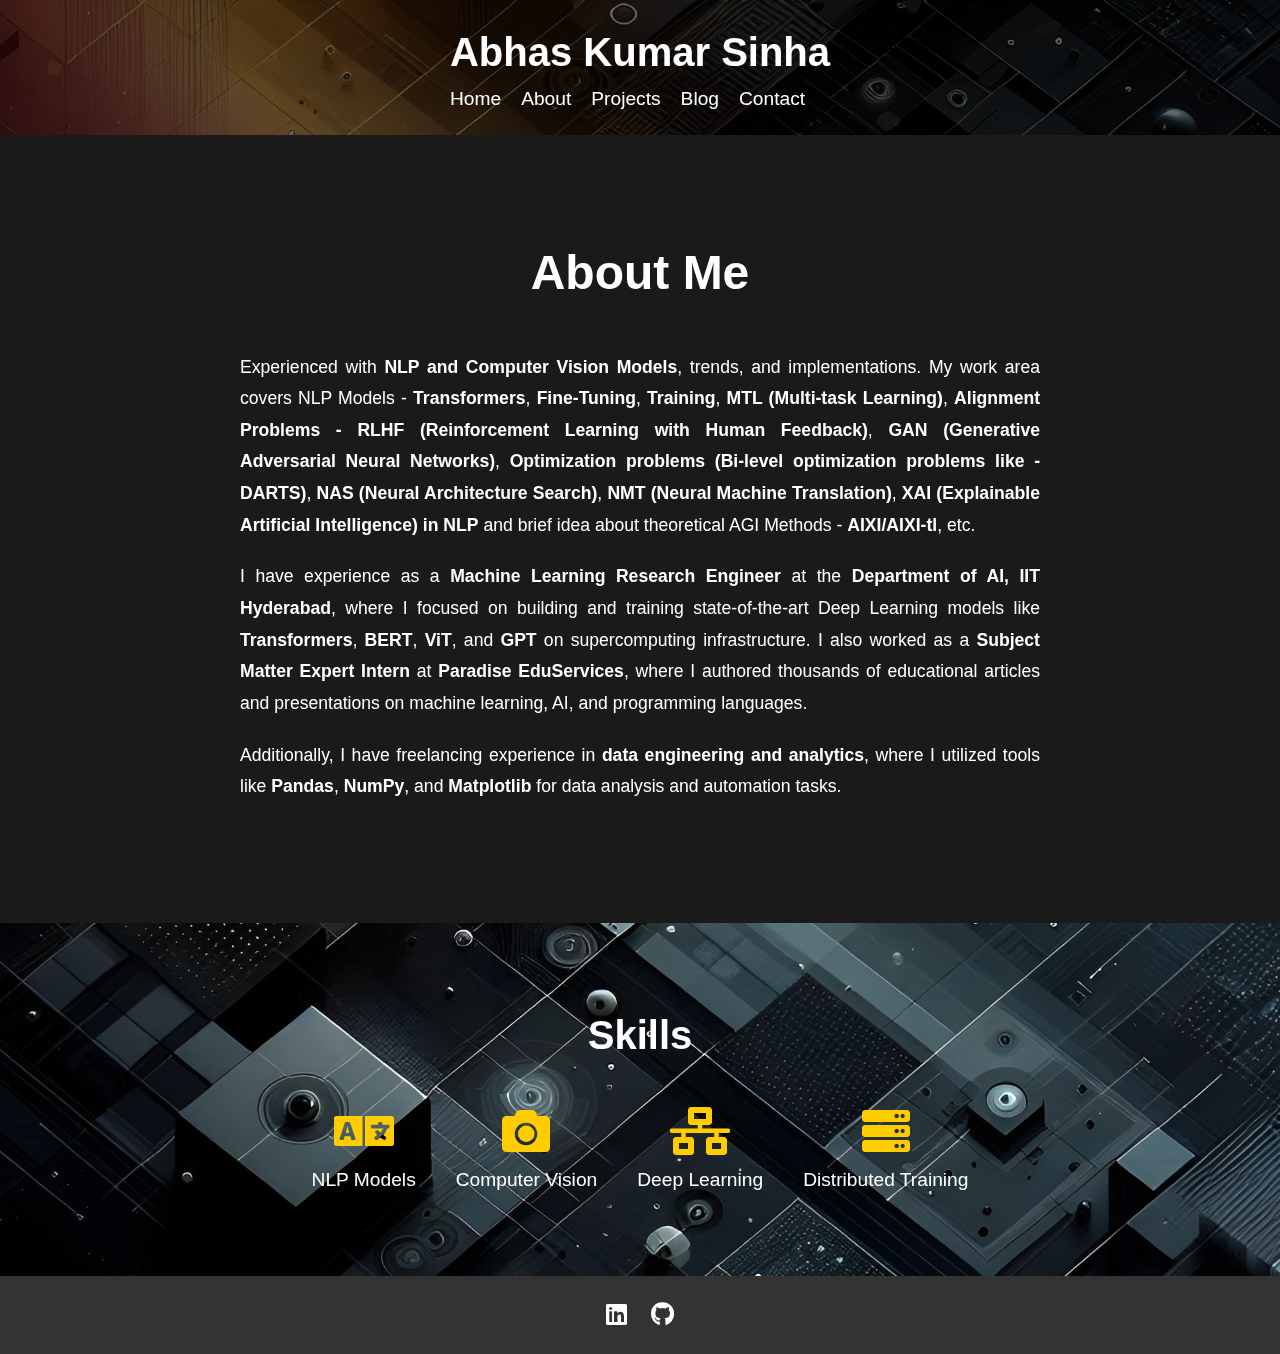
==== about.html @ 0da46b5e "Lessss GOOOOOOO Gigachad!" ====
<!DOCTYPE html>
<html lang="en">
<head>
    <meta charset="UTF-8">
    <meta name="viewport" content="width=device-width, initial-scale=1.0">
    <title>About - Abhas Kumar Sinha</title>
    <link rel="stylesheet" href="styles.css">
	<link rel="stylesheet" href="https://cdnjs.cloudflare.com/ajax/libs/font-awesome/5.15.4/css/all.min.css" integrity="sha512-***" crossorigin="anonymous" />
</head>
<body>
    <!-- Header Section -->
    <header>
        <div class="container">
            <h1>Abhas Kumar Sinha</h1>
            <nav>
                <ul>
                    <li><a href="index.html">Home</a></li>
                    <li><a href="about.html">About</a></li>
                    <li><a href="projects.html">Projects</a></li>
                    <li><a href="blog.html">Blog</a></li>
                    <li><a href="contact.html">Contact</a></li>
                </ul>
            </nav>
        </div>
    </header>

    <!-- About Section -->
    <section id="about" class="about">
        <div class="container">
            <h2>About Me</h2>
            <div class="about-content">
                <p align='justify'>Experienced with <strong>NLP and Computer Vision Models</strong>, trends, and implementations. My work area covers NLP Models - <strong>Transformers</strong>, <strong>Fine-Tuning</strong>, <strong>Training</strong>, <strong>MTL (Multi-task Learning)</strong>, <strong>Alignment Problems - RLHF (Reinforcement Learning with Human Feedback)</strong>, <strong>GAN (Generative Adversarial Neural Networks)</strong>, <strong>Optimization problems (Bi-level optimization problems like - DARTS)</strong>, <strong>NAS (Neural Architecture Search)</strong>, <strong>NMT (Neural Machine Translation)</strong>, <strong>XAI (Explainable Artificial Intelligence) in NLP</strong> and brief idea about theoretical AGI Methods - <strong>AIXI/AIXI-tl</strong>, etc.</p>

<p align='justify'>I have experience as a <strong>Machine Learning Research Engineer</strong> at the <strong>Department of AI, IIT Hyderabad</strong>, where I focused on building and training state-of-the-art Deep Learning models like <strong>Transformers</strong>, <strong>BERT</strong>, <strong>ViT</strong>, and <strong>GPT</strong> on supercomputing infrastructure. I also worked as a <strong>Subject Matter Expert Intern</strong> at <strong>Paradise EduServices</strong>, where I authored thousands of educational articles and presentations on machine learning, AI, and programming languages.</p>

<p align='justify'>Additionally, I have freelancing experience in <strong>data engineering and analytics</strong>, where I utilized tools like <strong>Pandas</strong>, <strong>NumPy</strong>, and <strong>Matplotlib</strong> for data analysis and automation tasks.</p>

            </div>
        </div>
    </section>

    <!-- Skills Section -->
    <section class="skills">
        <div class="container">
            <h2>Skills</h2>
            <div class="skills-icons">
                <div class="skill">
                    <i class="fas fa-language"></i>
                    <span>NLP Models</span>
                </div>
                <div class="skill">
                    <i class="fas fa-camera"></i>
                    <span>Computer Vision</span>
                </div>
				<div class="skill">
				<i class="fas fa-network-wired"></i>
				<span>Deep Learning</span>
			</div>
			<div class="skill">
				<i class="fas fa-server"></i>
				<span>Distributed Training</span>
			</div>
                <!-- Add more skills icons as needed -->
            </div>
        </div>
    </section>

    <!-- Footer Section -->
    <footer>
        <div class="container">
            <ul class="social-links">
                <li><a href="https://linkedin.com/in/abhas-kumar-sinha" target="_blank"><i class="fab fa-linkedin"></i></a></li>
                <li><a href="https://github.com/abhaskumarsinha" target="_blank"><i class="fab fa-github"></i></a></li>
                <!-- Add more social media icons as needed -->
            </ul>
        </div>
    </footer>
</body>
</html>
---- styles.css ----
/* Reset styles */
* {
    margin: 0;
    padding: 0;
    box-sizing: border-box;
}

/* Global styles */
body {
    font-family: 'Arial', sans-serif;
    line-height: 1.6;
    background-color: #1a1a1a;
    color: #ffffff;
    margin: 0;
    padding: 0;
}

body::before {
    content: '';
    position: fixed;
    top: 0;
    left: 0;
    width: 100%;
    height: 100%;
    background: rgba(0, 0, 0, 0.6); /* Adjust the opacity (0.6 for 60% opacity) */
    z-index: -1;
}

a {
    color: white;
    text-decoration: none; /* This removes the underline, if you prefer */
}

a:hover {
    color: white; /* Ensure the color remains white on hover */
    text-decoration: underline; /* Optionally add underline on hover */
}


.container {
    max-width: 1100px;
    margin: 0 auto;
    padding: 0 20px;
}

/* Header styles */
header {
    padding: 20px 0;
    display: flex;
    justify-content: space-between;
    align-items: center;
}

header h1 {
    font-size: 2.5rem;
}

header nav ul {
    display: flex;
    list-style-type: none;
}

header nav ul li {
    margin-right: 20px;
}

header nav ul li a {
    color: #ffffff;
    text-decoration: none;
    font-size: 1.2rem;
    transition: color 0.3s ease;
}

header nav ul li a:hover {
    color: #ffcc00; /* Change to your highlight color */
}

/* Introduction section styles */
.intro {
    padding: 100px 0;
    text-align: center;
}

.intro h2 {
    font-size: 3rem;
    margin-bottom: 20px;
}

.intro p {
    font-size: 1.1rem;
    max-width: 800px;
    margin: 0 auto 30px;
}

.intro .btn {
    display: inline-block;
    padding: 12px 30px;
    background-color: #ffcc00; /* Change to your highlight color */
    color: #1a1a1a;
    text-decoration: none;
    border-radius: 5px;
    transition: background-color 0.3s ease;
}

.intro .btn:hover {
    background-color: #e6b800; /* Lighter shade of highlight color */
}

/* Skills section styles */
.skills {
    padding: 80px 0;
    text-align: center;
}

.skills h2 {
    font-size: 2.5rem;
    margin-bottom: 40px;
}

.skills-icons {
    display: flex;
    justify-content: center;
    flex-wrap: wrap;
}

.skill {
    margin: 0 20px;
    text-align: center;
    transition: transform 0.3s ease;
}

.skill i {
    font-size: 3rem;
    margin-bottom: 10px;
    color: #ffcc00; /* Icon color */
}

.skill span {
    display: block;
    font-size: 1.2rem;
    color: #ffffff;
}

.skill:hover {
    transform: translateY(-5px);
}

/* Footer styles */
footer {
    background-color: #333333;
    padding: 20px 0;
    text-align: center;
}

.social-links {
    list-style-type: none;
    padding: 0;
}

.social-links li {
    display: inline-block;
    margin: 0 10px;
}

.social-links li a {
    color: #ffffff;
    font-size: 1.5rem;
    text-decoration: none;
    transition: color 0.3s ease;
}

.social-links li a:hover {
    color: #ffcc00; /* Change to your highlight color */
}

/* About section styles */
.about {
    padding: 100px 0;
    text-align: center;
    background-color: #1a1a1a; /* Dark background */
    color: #ffffff;
}

.about h2 {
    font-size: 3rem;
    margin-bottom: 40px;
}

.about-content {
    max-width: 800px;
    margin: 0 auto;
    line-height: 1.8;
}

.about-content p {
    font-size: 1.1rem;
    margin-bottom: 20px;
}

/* Skills section styles (similar to Home page) */

/* Footer styles (similar to Home page) */

/* Projects section styles */
.projects {
    padding: 100px 0;
    background-color: #1a1a1a; /* Dark background */
    color: #ffffff;
    text-align: center;
}

.projects h2 {
    font-size: 3rem;
    margin-bottom: 40px;
}

.project-grid {
    display: grid;
    grid-template-columns: repeat(auto-fit, minmax(300px, 1fr));
    grid-gap: 40px;
    justify-items: center;
    margin-top: 40px;
}

.project-item {
    background-color: #333;
    padding: 20px;
    border-radius: 8px;
    box-shadow: 0 4px 8px rgba(0, 0, 0, 0.1);
    transition: transform 0.3s ease;
}

.project-item:hover {
    transform: translateY(-5px);
}

.project-item h3 {
    font-size: 1.5rem;
    margin-bottom: 10px;
}

.project-item p {
    font-size: 1.1rem;
    margin-bottom: 20px;
    color: #ccc;
}

.project-item a {
    display: inline-block;
    padding: 10px 20px;
    background-color: #4CAF50;
    color: #fff;
    text-decoration: none;
    border-radius: 4px;
    transition: background-color 0.3s ease;
}

.project-item a:hover {
    background-color: #45a049;
}

/* Footer styles (similar to Home and About pages) */

/* Blog section styles */
.blog {
    padding: 100px 0;
    background-color: #1a1a1a; /* Dark background */
    color: #ffffff;
    text-align: center;
}

.blog h2 {
    font-size: 3rem;
    margin-bottom: 40px;
}

.blog-posts {
    display: grid;
    grid-template-columns: repeat(auto-fit, minmax(300px, 1fr));
    grid-gap: 40px;
    justify-items: center;
    margin-top: 40px;
}

.blog-post {
    background-color: #333;
    padding: 20px;
    border-radius: 8px;
    box-shadow: 0 4px 8px rgba(0, 0, 0, 0.1);
    transition: transform 0.3s ease;
    text-align: left;
}

.blog-post:hover {
    transform: translateY(-5px);
}

.blog-post h3 {
    font-size: 1.5rem;
    margin-bottom: 10px;
}

.blog-post p {
    font-size: 1.1rem;
    margin-bottom: 20px;
    color: #ccc;
}

.blog-post .post-date {
    color: #4CAF50; /* Accent color */
    font-weight: bold;
    margin-right: 10px;
}

.blog-post .post-category {
    background-color: #4CAF50; /* Accent color */
    color: #fff;
    padding: 4px 8px;
    border-radius: 4px;
}

.blog-post a {
    display: inline-block;
    padding: 10px 20px;
    background-color: #4CAF50; /* Accent color */
    color: #fff;
    text-decoration: none;
    border-radius: 4px;
    transition: background-color 0.3s ease;
}

.blog-post a:hover {
    background-color: #45a049; /* Darker shade of accent color */
}

/* Footer styles (similar to Home, About, and Projects pages) */

/* Contact section styles */
.contact {
    padding: 100px 0;
    background-color: #1a1a1a; /* Dark background */
    color: #ffffff;
    text-align: center;
}

.contact h2 {
    font-size: 3rem;
    margin-bottom: 40px;
}

.contact-form {
    max-width: 600px;
    margin: 0 auto;
    display: grid;
    grid-gap: 20px;
    text-align: left;
}

.contact-form .form-group {
    display: grid;
    grid-template-columns: 1fr;
    grid-gap: 10px;
}

.contact-form label {
    font-size: 1.2rem;
}

.contact-form input[type="text"],
.contact-form input[type="email"],
.contact-form input[type="tel"],
.contact-form textarea {
    width: 100%;
    padding: 10px;
    font-size: 1rem;
    border: 1px solid #ccc;
    border-radius: 4px;
}

.contact-form textarea {
    resize: vertical;
}

.contact-form button {
    background-color: #4CAF50; /* Accent color */
    color: #ffffff;
    padding: 10px 20px;
    border: none;
    border-radius: 4px;
    cursor: pointer;
    transition: background-color 0.3s ease;
}

.contact-form button:hover {
    background-color: #45a049; /* Darker shade of accent color */
}

/* Footer styles (similar to Home, About, Projects, and Blog pages) */

header nav ul li a:hover {
    color: #ffcc00; /* Highlight color */
    position: relative;
}

header nav ul li a:hover::after {
    content: '';
    display: block;
    width: 0;
    height: 2px;
    background-color: #ffcc00; /* Yellow color */
    position: absolute;
    bottom: 0;
    left: 0;
    transition: width 0.3s ease;
}

header nav ul li a:hover::after {
    width: 100%;
}

body {
    font-family: 'Arial', sans-serif;
    line-height: 1.6;
    background: url('bing_image_ai_background.jpg') center/cover no-repeat;
    background-color: rgba(0, 0, 0, 0.8); /* Black overlay with 80% opacity */
    color: #ffffff;
}


header nav ul li a:hover {
    color: #ffcc00; /* Highlight color */
    position: relative;
}

header nav ul li a:hover::after {
    content: '';
    display: block;
    width: 0;
    height: 2px;
    background-color: #ffcc00; /* Yellow color */
    position: absolute;
    bottom: 0;
    left: 0;
    transition: width 0.3s ease;
}

header nav ul li a:hover::after {
    width: 100%;
}


.intro .btn:hover,
.project-item a:hover,
.blog-post a:hover,
.social-links li a:hover {
    background-color: #e6b800; /* Lighter shade of highlight color */
}

.skill:hover {
    transform: translateY(-5px);
}

.blog-post:hover,
.project-item:hover {
    transform: translateY(-5px);
}

.contact-form button:hover {
    background-color: #45a049; /* Darker shade of accent color */
}

.social-links li a:hover {
    color: #ffcc00; /* Change to your highlight color */
}
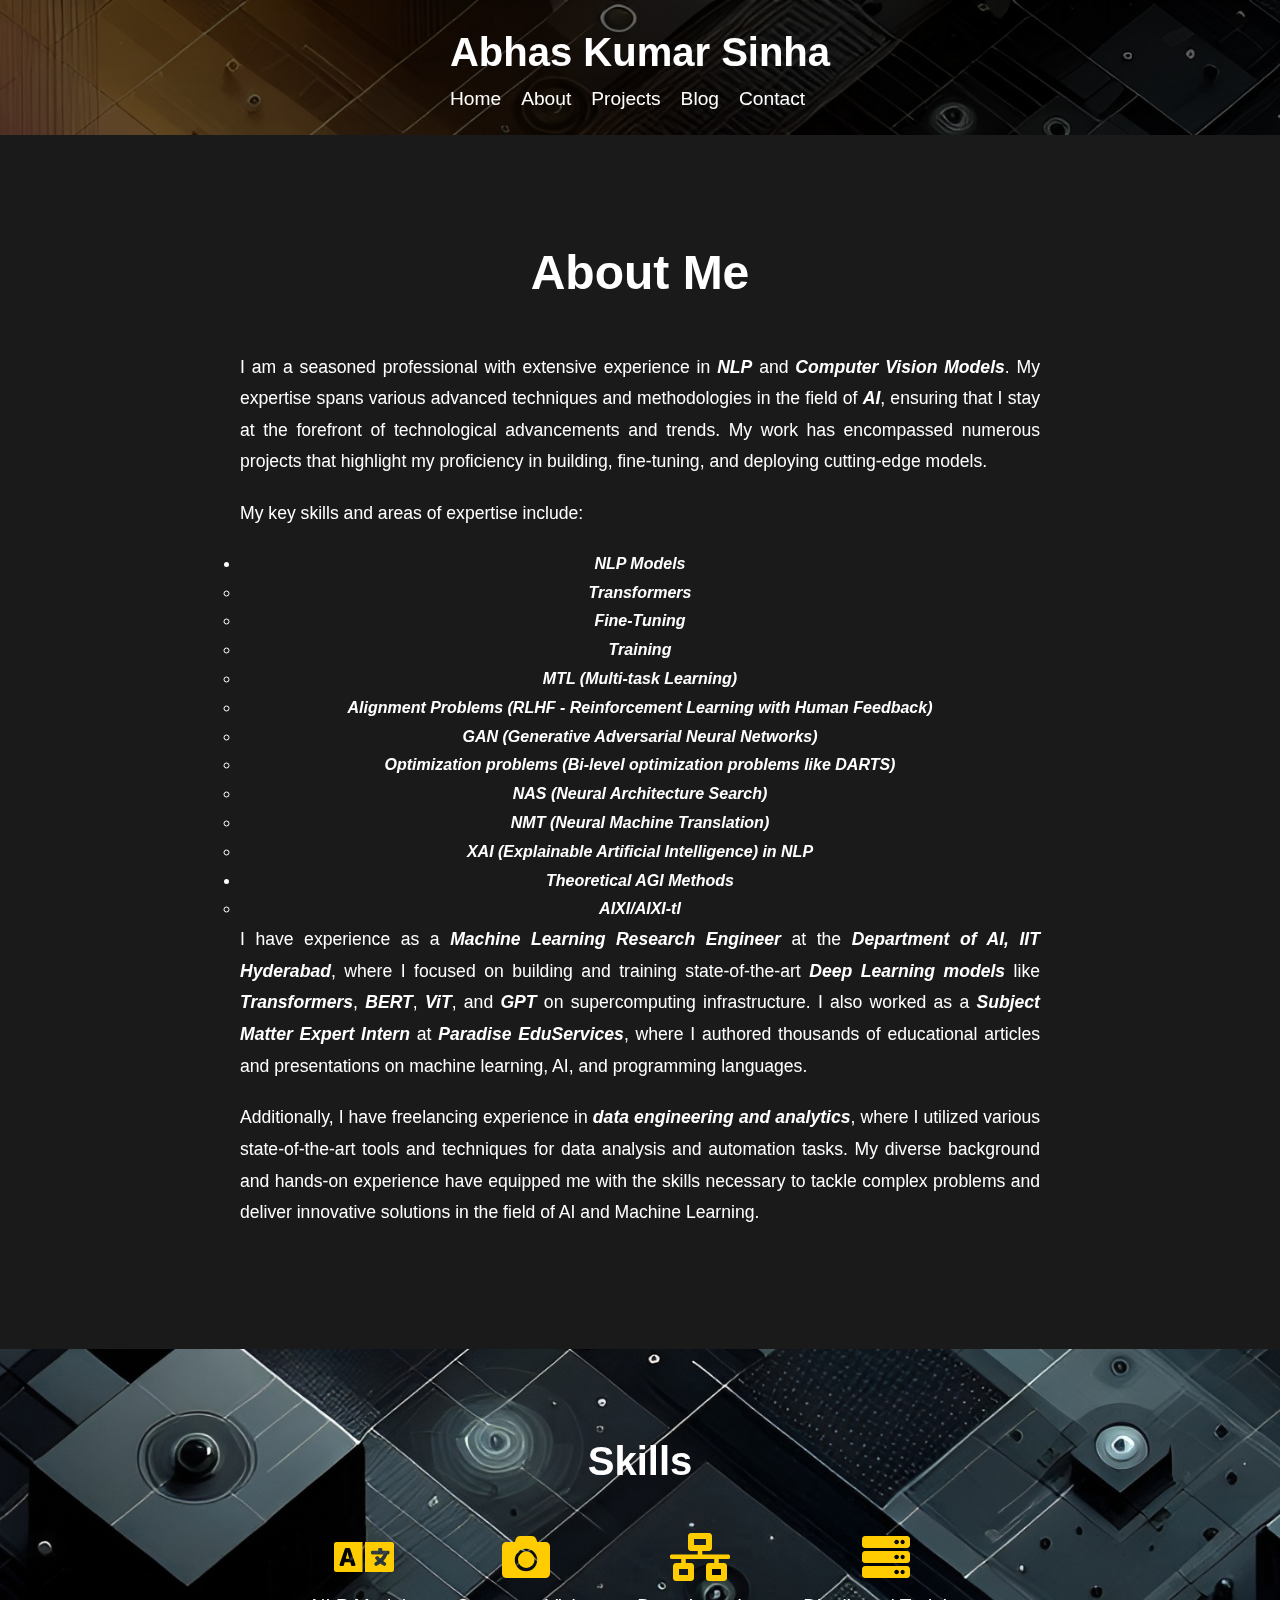
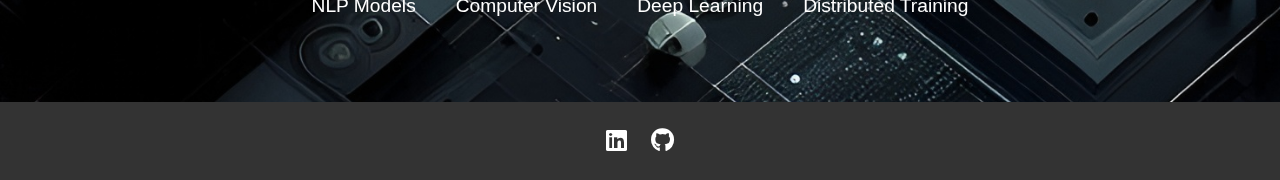
==== commit 328b7511: "Updated some stuff after feedback. Lessssgoooooo" ====
--- a/about.html
+++ b/about.html
@@ -6,6 +6,29 @@
     <title>About - Abhas Kumar Sinha</title>
     <link rel="stylesheet" href="styles.css">
 	<link rel="stylesheet" href="https://cdnjs.cloudflare.com/ajax/libs/font-awesome/5.15.4/css/all.min.css" integrity="sha512-***" crossorigin="anonymous" />
+
+	<!-- Twitter Social Card -->
+	<meta name="twitter:card" content="summary_large_image">
+	<meta name="twitter:site" content="@github">
+	<meta name="twitter:creator" content="@abhaskumarsinha">
+	<meta name="twitter:title" content="Explore Abhas Kumar Sinha's journey in Machine Learning Engineering through projects and insights on NLP, Computer Vision, and AI methodologies.">
+	<meta name="twitter:description" content="Experienced with NLP and Computer Vision Models, trends, and implementations. My work area covers NLP Models - Transformers, Fine-Tuning, Training, MTL (Multi-task Learning), Alignment Problems - RLHF (Reinforcement Learning with Human Feedback), GAN (Generative Adversarial Neural Networks), Optimization problems (Bi-level optimization problems like - DARTS), NAS (Neural Architecture Search), NMT (Neural Machine Translation), XAI (Explainable Artificial Intelligence) in NLP and brief idea about theoretical AGI Methods - AIXI/AIXI-tl, etc.
+
+I have experience as a Machine Learning Research Engineer at the Department of AI, IIT Hyderabad, where I focused on building and training state-of-the-art Deep Learning models like Transformers, BERT, ViT, and GPT on supercomputing infrastructure. I also worked as a Subject Matter Expert Intern at Paradise EduServices, where I authored thousands of educational articles and presentations on machine learning, AI, and programming languages.
+
+Additionally, I have freelancing experience in data engineering and analytics, where I utilized tools like Pandas, NumPy, and Matplotlib for data analysis and automation tasks.">
+	<meta name="twitter:image" content="https://raw.githubusercontent.com/abhaskumarsinha/abhaskumarsinha.github.io/main/sm_card.png">
+	
+	<!-- Meta OG Social Card -->
+	<meta property="og:url"                content="http://abhaskumarsinha.github.io/" />
+	<meta property="og:type"               content="website" />
+	<meta property="og:title"              content="Explore Abhas Kumar Sinha's journey in Machine Learning Engineering through projects and insights on NLP, Computer Vision, and AI methodologies" />
+	<meta property="og:description"        content="Experienced with NLP and Computer Vision Models, trends, and implementations. My work area covers NLP Models - Transformers, Fine-Tuning, Training, MTL (Multi-task Learning), Alignment Problems - RLHF (Reinforcement Learning with Human Feedback), GAN (Generative Adversarial Neural Networks), Optimization problems (Bi-level optimization problems like - DARTS), NAS (Neural Architecture Search), NMT (Neural Machine Translation), XAI (Explainable Artificial Intelligence) in NLP and brief idea about theoretical AGI Methods - AIXI/AIXI-tl, etc.
+
+I have experience as a Machine Learning Research Engineer at the Department of AI, IIT Hyderabad, where I focused on building and training state-of-the-art Deep Learning models like Transformers, BERT, ViT, and GPT on supercomputing infrastructure. I also worked as a Subject Matter Expert Intern at Paradise EduServices, where I authored thousands of educational articles and presentations on machine learning, AI, and programming languages.
+
+Additionally, I have freelancing experience in data engineering and analytics, where I utilized tools like Pandas, NumPy, and Matplotlib for data analysis and automation tasks." />
+	<meta property="og:image"              content="https://raw.githubusercontent.com/abhaskumarsinha/abhaskumarsinha.github.io/main/sm_card.png" />
 </head>
 <body>
     <!-- Header Section -->
@@ -29,11 +52,37 @@
         <div class="container">
             <h2>About Me</h2>
             <div class="about-content">
-                <p align='justify'>Experienced with <strong>NLP and Computer Vision Models</strong>, trends, and implementations. My work area covers NLP Models - <strong>Transformers</strong>, <strong>Fine-Tuning</strong>, <strong>Training</strong>, <strong>MTL (Multi-task Learning)</strong>, <strong>Alignment Problems - RLHF (Reinforcement Learning with Human Feedback)</strong>, <strong>GAN (Generative Adversarial Neural Networks)</strong>, <strong>Optimization problems (Bi-level optimization problems like - DARTS)</strong>, <strong>NAS (Neural Architecture Search)</strong>, <strong>NMT (Neural Machine Translation)</strong>, <strong>XAI (Explainable Artificial Intelligence) in NLP</strong> and brief idea about theoretical AGI Methods - <strong>AIXI/AIXI-tl</strong>, etc.</p>
+            
+				<p align='justify'>I am a seasoned professional with extensive experience in <strong><em>NLP</em></strong> and <strong><em>Computer Vision Models</em></strong>. My expertise spans various advanced techniques and methodologies in the field of <strong><em>AI</em></strong>, ensuring that I stay at the forefront of technological advancements and trends. My work has encompassed numerous projects that highlight my proficiency in building, fine-tuning, and deploying cutting-edge models.</p>
 
-<p align='justify'>I have experience as a <strong>Machine Learning Research Engineer</strong> at the <strong>Department of AI, IIT Hyderabad</strong>, where I focused on building and training state-of-the-art Deep Learning models like <strong>Transformers</strong>, <strong>BERT</strong>, <strong>ViT</strong>, and <strong>GPT</strong> on supercomputing infrastructure. I also worked as a <strong>Subject Matter Expert Intern</strong> at <strong>Paradise EduServices</strong>, where I authored thousands of educational articles and presentations on machine learning, AI, and programming languages.</p>
+<p align='justify'>My key skills and areas of expertise include:</p>
 
-<p align='justify'>Additionally, I have freelancing experience in <strong>data engineering and analytics</strong>, where I utilized tools like <strong>Pandas</strong>, <strong>NumPy</strong>, and <strong>Matplotlib</strong> for data analysis and automation tasks.</p>
+<ul>
+    <li><strong><em>NLP Models</em></strong>
+        <ul>
+            <li><strong><em>Transformers</em></strong></li>
+            <li><strong><em>Fine-Tuning</em></strong></li>
+            <li><strong><em>Training</em></strong></li>
+            <li><strong><em>MTL (Multi-task Learning)</em></strong></li>
+            <li><strong><em>Alignment Problems (RLHF - Reinforcement Learning with Human Feedback)</em></strong></li>
+            <li><strong><em>GAN (Generative Adversarial Neural Networks)</em></strong></li>
+            <li><strong><em>Optimization problems (Bi-level optimization problems like DARTS)</em></strong></li>
+            <li><strong><em>NAS (Neural Architecture Search)</em></strong></li>
+            <li><strong><em>NMT (Neural Machine Translation)</em></strong></li>
+            <li><strong><em>XAI (Explainable Artificial Intelligence) in NLP</em></strong></li>
+        </ul>
+    </li>
+    <li><strong><em>Theoretical AGI Methods</em></strong>
+        <ul>
+            <li><strong><em>AIXI/AIXI-tl</em></strong></li>
+        </ul>
+    </li>
+</ul>
+
+<p align='justify'>I have experience as a <strong><em>Machine Learning Research Engineer</em></strong> at the <strong><em>Department of AI, IIT Hyderabad</em></strong>, where I focused on building and training state-of-the-art <strong><em>Deep Learning models</em></strong> like <strong><em>Transformers</em></strong>, <strong><em>BERT</em></strong>, <strong><em>ViT</em></strong>, and <strong><em>GPT</em></strong> on supercomputing infrastructure. I also worked as a <strong><em>Subject Matter Expert Intern</em></strong> at <strong><em>Paradise EduServices</em></strong>, where I authored thousands of educational articles and presentations on machine learning, AI, and programming languages.</p>
+
+<p align='justify'>Additionally, I have freelancing experience in <strong><em>data engineering and analytics</em></strong>, where I utilized various state-of-the-art tools and techniques for data analysis and automation tasks. My diverse background and hands-on experience have equipped me with the skills necessary to tackle complex problems and deliver innovative solutions in the field of AI and Machine Learning.</p>
+
 
             </div>
         </div>
